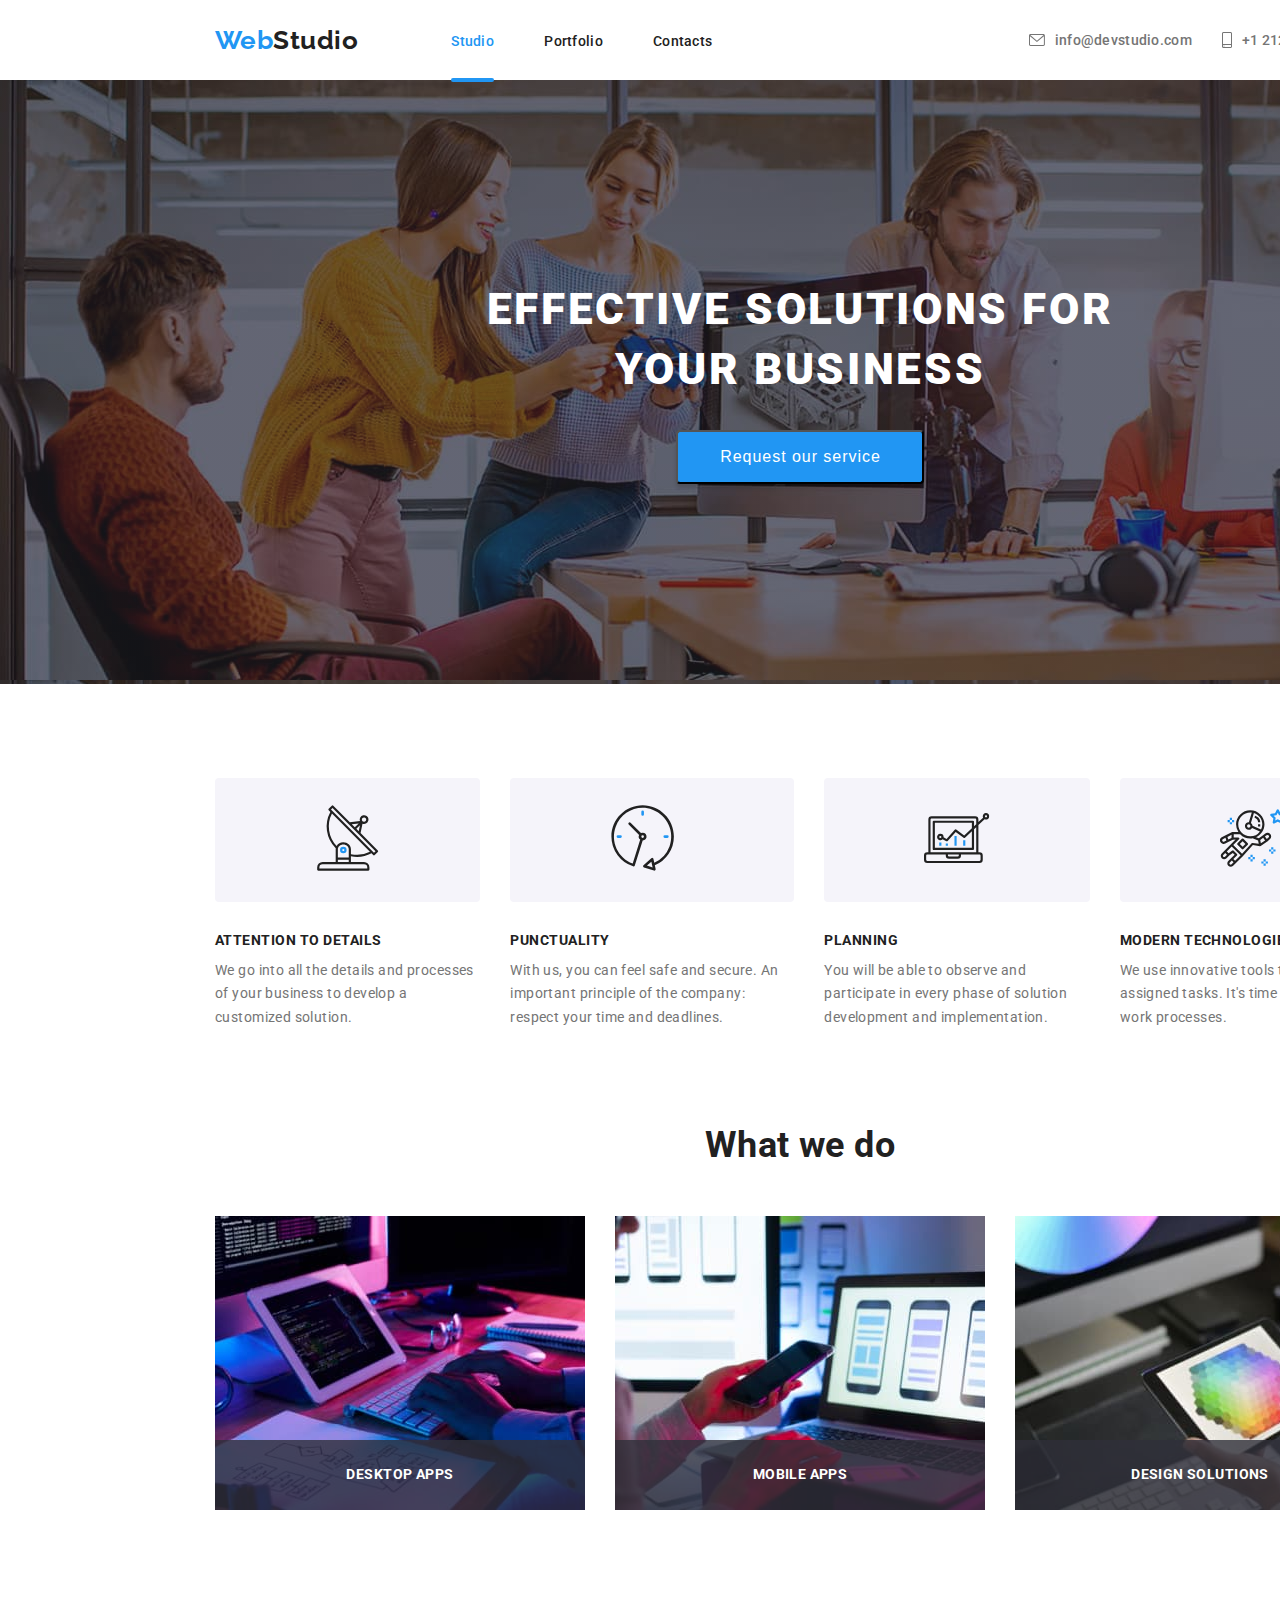
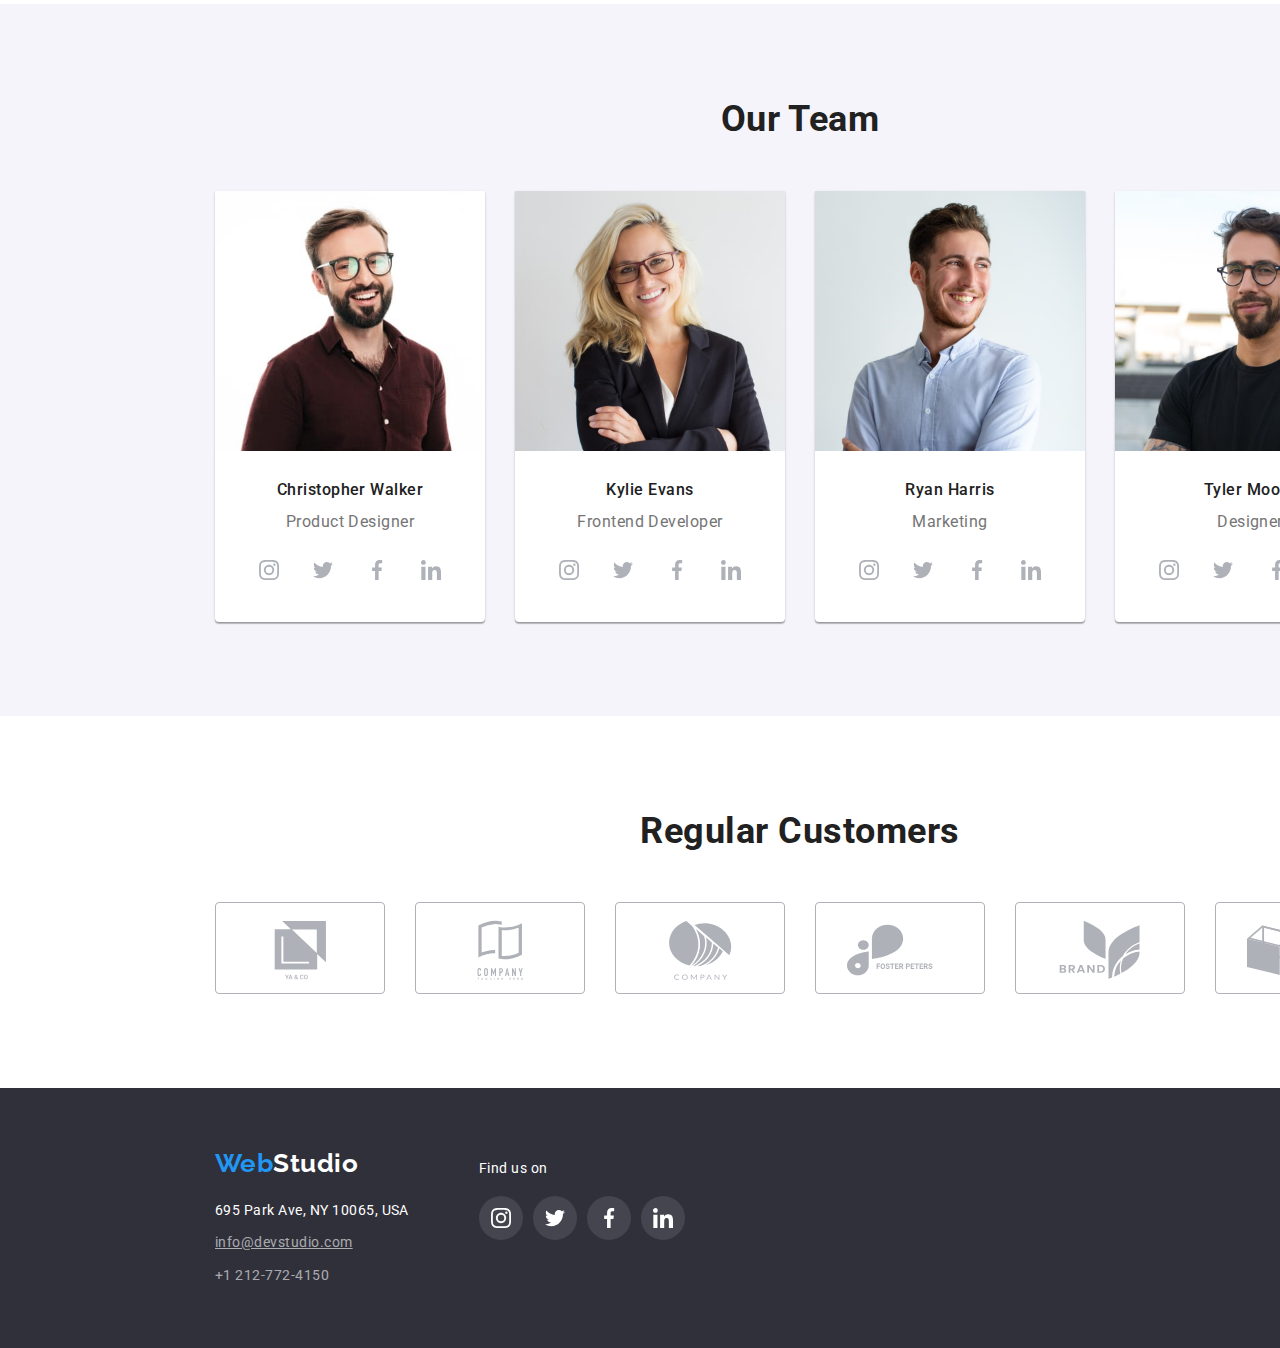
==== index.html @ 0a131400 "sklonowanie zadania domowego 5" ====
<!DOCTYPE html>
<html lang="pl">
  <head>
    <meta charset="UTF-8" />
    <meta http-equiv="X-UA-Compatible" content="IE=edge" />
    <meta name="viewport" content="width=device-width, initial-scale=1.0" />
    <link rel="preconnect" href="https://fonts.googleapis.com" />
    <link rel="preconnect" href="https://fonts.gstatic.com" crossorigin />
    <link
      rel="stylesheet"
      href="https://cdnjs.cloudflare.com/ajax/libs/modern-normalize/1.1.0/modern-normalize.min.css"
      integrity="sha512-wpPYUAdjBVSE4KJnH1VR1HeZfpl1ub8YT/NKx4PuQ5NmX2tKuGu6U/JRp5y+Y8XG2tV+wKQpNHVUX03MfMFn9Q=="
      crossorigin="anonymous"
      referrerpolicy="no-referrer"
    />
    <link
      href="https://fonts.googleapis.com/css2?family=Raleway:wght@700&family=Roboto:wght@400;500;700;900&display=swap"
      rel="stylesheet"
    />

    <title>Main page</title>
    <link rel="stylesheet" href="./css/styles.css" />
  </head>

  <body>
    <header class="header container">
      <div class="div-with-logo-and-nav">
        <a class="logo" href="./index.html"
          ><span class="accent">Web</span>Studio</a
        >
        <nav>
          <ul class="nav">
            <li>
              <div class="is-active">
                <a href="./index.html">Studio</a>
              </div>
            </li>
            <li>
              <a href="./portfolio.html">Portfolio</a>
            </li>
            <li><a href="#">Contacts</a></li>
          </ul>
        </nav>
      </div>
      <div class="div-with-contact">
        <div class="div-with-contact-email">
          <a class="contact-header" href="mailto:info@devstudio.com">
            <svg class="icon icon-envelope" width="16" height="12">
              <use href="./images/icon.svg#icon-envelope"></use>
            </svg>
            info@devstudio.com</a
          >
        </div>
        <div class="div-with-contact-tel">
          <a class="contact-header" href="tel:+12127724150">
            <svg class="icon icon-smartphone" width="10" height="16">
              <use href="./images/icon.svg#icon-smartphone"></use>
            </svg>
            +1 212-772-4150</a
          >
        </div>
      </div>
    </header>

    <main>
      <section class="main-section">
        <h1 class="h1">
          EFFECTIVE SOLUTIONS FOR <br />
          YOUR BUSINESS
        </h1>

        <button data-modal-open class="order-button" type="button">
          Request our service
        </button>
      </section>

      <div class="about-us">
        <section class="container section">
          <ul class="about-us-list">
            <li>
              <div class="grey-backgorund-for-icon">
                <svg class="icon" width="65.32" height="70">
                  <use href="./images/icon-about-us.svg#icon-antenna-1"></use>
                </svg>
              </div>
              <h3>ATTENTION TO DETAILS</h3>
              <p>
                We go into all the details and processes of your business to
                develop a customized solution.
              </p>
            </li>
            <li>
              <div class="grey-backgorund-for-icon">
                <svg class="icon" width="65.32" height="70">
                  <use href="./images/icon-about-us.svg#icon-clock-1"></use>
                </svg>
              </div>
              <h3>PUNCTUALITY</h3>
              <p>
                With us, you can feel safe and secure. An important principle of
                the company: respect your time and deadlines.
              </p>
            </li>
            <li>
              <div class="grey-backgorund-for-icon">
                <svg class="icon" width="65.32" height="70">
                  <use href="./images/icon-about-us.svg#icon-diagram-1"></use>
                </svg>
              </div>
              <h3>PLANNING</h3>
              <p>
                You will be able to observe and participate in every phase of
                solution development and implementation.
              </p>
            </li>
            <li>
              <div class="grey-backgorund-for-icon">
                <svg class="icon" width="65.32" height="70">
                  <use href="./images/icon-about-us.svg#icon-astronaut-1"></use>
                </svg>
              </div>
              <h3>MODERN TECHNOLOGIES</h3>
              <p>
                We use innovative tools to solve assigned tasks. It's time to
                simplify work processes.
              </p>
            </li>
          </ul>
        </section>

        <section class="what-we-do container section">
          <h2 class="h2-what-we-do">What we do</h2>
          <ul class="what-we-do-list">
            <li>
              <div class="picture-with-description">
                <img
                  src="./images/mainpage/image-1.jpg"
                  alt="programista kodujący przy swoim biurku"
                  width="370"
                  height="294"
                />
                <p class="description">desktop apps</p>
              </div>
            </li>
            <li>
              <div class="picture-with-description">
                <img
                  src="./images/mainpage/image-2.jpg"
                  alt="programista wybierający interfejs aplikacji mobilnej"
                  width="370"
                  height="294"
                />
                <p class="description">mobile apps</p>
              </div>
            </li>
            <li>
              <div class="picture-with-description">
                <img
                  src="./images/mainpage/image-3.jpg"
                  alt="programista wybierający kolor z palety barw"
                  width="370"
                  height="294"
                />
                <p class="description">design solutions</p>
              </div>
            </li>
          </ul>
        </section>
      </div>
      <section class="our-team section">
        <div class="container">
          <h2 class="h2-our-team">Our Team</h2>
          <ul class="our-team-list">
            <li>
              <figure>
                <img
                  src="./images/mainpage/photo-1.jpg"
                  alt="zdjęcie przedstawiające Johna Doe"
                  width="270"
                  height="260"
                />
                <figcaption>
                  <h4>Christopher Walker</h4>
                  <p>Product Designer</p>
                  <ul class="icon-social-ul">
                    <li class="icon-social-li">
                      <a href="#">
                        <svg class="icon-social" width="44" height="44">
                          <use href="./images/icon.svg#icon-instagram"></use>
                        </svg>
                      </a>
                    </li>
                    <li class="icon-social-li">
                      <a href="#">
                        <svg class="icon-social" width="44" height="44">
                          <use href="./images/icon.svg#icon-twitter"></use>
                        </svg>
                      </a>
                    </li>
                    <li class="icon-social-li">
                      <a href="#">
                        <svg class="icon-social" width="44" height="44">
                          <use href="./images/icon.svg#icon-facebook"></use>
                        </svg>
                      </a>
                    </li>
                    <li class="icon-social-li">
                      <a href="#">
                        <svg class="icon-social" width="44" height="44">
                          <use href="./images/icon.svg#icon-linkedin"></use>
                        </svg>
                      </a>
                    </li>
                  </ul>
                </figcaption>
              </figure>
            </li>
            <li>
              <figure>
                <img
                  src="./images/mainpage/photo-2.jpg"
                  alt="zdjęcie przedstawiające Johna Doe"
                  width="270"
                  height="260"
                />
                <figcaption>
                  <h4>Kylie Evans</h4>
                  <p>Frontend Developer</p>
                  <ul class="icon-social-ul">
                    <li class="icon-social-li">
                      <a href="#">
                        <svg class="icon-social" width="44" height="44">
                          <use href="./images/icon.svg#icon-instagram"></use>
                        </svg>
                      </a>
                    </li>
                    <li class="icon-social-li">
                      <a href="#">
                        <svg class="icon-social" width="44" height="44">
                          <use href="./images/icon.svg#icon-twitter"></use>
                        </svg>
                      </a>
                    </li>
                    <li class="icon-social-li">
                      <a href="#">
                        <svg class="icon-social" width="44" height="44">
                          <use href="./images/icon.svg#icon-facebook"></use>
                        </svg>
                      </a>
                    </li>
                    <li class="icon-social-li">
                      <a href="#">
                        <svg class="icon-social" width="44" height="44">
                          <use href="./images/icon.svg#icon-linkedin"></use>
                        </svg>
                      </a>
                    </li>
                  </ul>
                </figcaption>
              </figure>
            </li>
            <li>
              <figure>
                <img
                  src="./images/mainpage/photo-3.jpg"
                  alt="zdjęcie przedstawiające Johna Doe"
                  width="270"
                  height="260"
                />
                <figcaption>
                  <h4>Ryan Harris</h4>
                  <p>Marketing</p>
                  <ul class="icon-social-ul">
                    <li class="icon-social-li">
                      <a href="#">
                        <svg class="icon-social" width="44" height="44">
                          <use href="./images/icon.svg#icon-instagram"></use>
                        </svg>
                      </a>
                    </li>
                    <li class="icon-social-li">
                      <a href="#">
                        <svg class="icon-social" width="44" height="44">
                          <use href="./images/icon.svg#icon-twitter"></use>
                        </svg>
                      </a>
                    </li>
                    <li class="icon-social-li">
                      <a href="#">
                        <svg class="icon-social" width="44" height="44">
                          <use href="./images/icon.svg#icon-facebook"></use>
                        </svg>
                      </a>
                    </li>
                    <li class="icon-social-li">
                      <a href="#">
                        <svg class="icon-social" width="44" height="44">
                          <use href="./images/icon.svg#icon-linkedin"></use>
                        </svg>
                      </a>
                    </li>
                  </ul>
                </figcaption>
              </figure>
            </li>
            <li>
              <figure>
                <img
                  src="./images/mainpage/photo-4.jpg"
                  alt="zdjęcie przedstawiające Johna Doe"
                  width="270"
                  height="260"
                />
                <figcaption>
                  <h4>Tyler Moore</h4>
                  <p>Designer</p>
                  <ul class="icon-social-ul">
                    <li class="icon-social-li">
                      <a href="#">
                        <svg class="icon-social" width="44" height="44">
                          <use href="./images/icon.svg#icon-instagram"></use>
                        </svg>
                      </a>
                    </li>
                    <li class="icon-social-li">
                      <a href="#">
                        <svg class="icon-social" width="44" height="44">
                          <use href="./images/icon.svg#icon-twitter"></use>
                        </svg>
                      </a>
                    </li>
                    <li class="icon-social-li">
                      <a href="#">
                        <svg class="icon-social" width="44" height="44">
                          <use href="./images/icon.svg#icon-facebook"></use>
                        </svg>
                      </a>
                    </li>
                    <li class="icon-social-li">
                      <a href="#">
                        <svg class="icon-social" width="44" height="44">
                          <use href="./images/icon.svg#icon-linkedin"></use>
                        </svg>
                      </a>
                    </li>
                  </ul>
                </figcaption>
              </figure>
            </li>
          </ul>
        </div>
      </section>
    </main>

    <section class="our-custom container section">
      <h2>Regular Customers</h2>
      <ul class="our-custom-list">
        <li class="our-custom-list-li">
          <a class="our-custom-list-a" href="#">
            <svg class="icon-our-customs" width="106" height="60">
              <use href="./images/icon.svg#icon-klient1"></use>
            </svg>
          </a>
        </li>
        <li class="our-custom-list-li">
          <a class="our-custom-list-a" href="#">
            <svg class="icon-our-customs" width="106" height="60">
              <use href="./images/icon.svg#icon-klient2"></use>
            </svg>
          </a>
        </li>
        <li class="our-custom-list-li">
          <a class="our-custom-list-a" href="#">
            <svg class="icon-our-customs" width="106" height="60">
              <use href="./images/icon.svg#icon-klient3"></use>
            </svg>
          </a>
        </li>
        <li class="our-custom-list-li">
          <a class="our-custom-list-a" href="#">
            <svg class="icon-our-customs" width="106" height="60">
              <use href="./images/icon.svg#icon-klient4"></use>
            </svg>
          </a>
        </li>
        <li class="our-custom-list-li">
          <a class="our-custom-list-a" href="#">
            <svg class="icon-our-customs" width="106" height="60">
              <use href="./images/icon.svg#icon-klient5"></use>
            </svg>
          </a>
        </li>
        <li class="our-custom-list-li">
          <a class="our-custom-list-a" href="#">
            <svg class="icon-our-customs" width="106" height="60">
              <use href="./images/icon.svg#icon-klient6"></use>
            </svg>
          </a>
        </li>
      </ul>
    </section>

    <div class="fotter-for-background">
      <footer class="container">
        <div class="class-for-flex-in-footer">
          <div class="div1">
            <p class="logo-fotter">
              <a class="logo-fotter" href="./index.html"
                ><span class="accent">Web</span>Studio</a
              >
            </p>

            <address class="address">
              <p>695 Park Ave, NY 10065, USA</p>
              <div class="email-in-fotter">
                <a class="e-mail" href="mailto:info@devstudio.com"
                  >info@devstudio.com</a
                >
              </div>
              <a href="tel:+12127724150">+1 212-772-4150</a>
            </address>
          </div>
          <div class="div2">
            <section class="join-us">
              <p>Find us on</p>
              <ul class="icon-in-fotter-ul">
                <li class="icon-in-fotter-li">
                  <a href="#">
                    <svg class="icon-in-fotter" width="44" height="44">
                      <use href="./images/icon.svg#icon-instagram"></use>
                    </svg>
                  </a>
                </li>
                <li class="icon-in-fotter-li">
                  <a href="#">
                    <svg class="icon-in-fotter" width="44" height="44">
                      <use href="./images/icon.svg#icon-twitter"></use>
                    </svg>
                  </a>
                </li>
                <li class="icon-in-fotter-li">
                  <a href="#">
                    <svg class="icon-in-fotter" width="44" height="44">
                      <use href="./images/icon.svg#icon-facebook"></use>
                    </svg>
                  </a>
                </li>
                <li class="icon-in-fotter-li">
                  <a href="#">
                    <svg class="icon-in-fotter" width="44" height="44">
                      <use href="./images/icon.svg#icon-linkedin"></use>
                    </svg>
                  </a>
                </li>
              </ul>
            </section>
          </div>
        </div>
      </footer>
    </div>

    <div class="backdrop is-hidden" data-modal>
      <div class="modal">
        <button type="button" class="close-btn" data-modal-close>X</button>
      </div>
    </div>

    <script src="./js/modal.js"></script>
  </body>
</html>
---- css/styles.css ----
body {
  font-family: "Roboto", "Raleway", sans-serif;
  letter-spacing: 0.03em;
  color: #212121;
  width: 1600px;
  margin: 0 auto;
}

:root {
  --color-blue: #2196f3;
  --color-p: #757575;
  --color-darkbackground: #2f303a;
  --color-white: #ffffff;
  --color-light-grey: #f5f4fa;
}

*,
*::before,
*::after {
  box-sizing: border-box;
  margin: 0;
  padding: 0;
}

.container {
  max-width: 1200px;
  margin: 0 auto;
  padding: 0 15px;
}

.accent {
  color: var(--color-blue);
}

.header {
  background-color: var(--color-white);
  display: flex;
  justify-content: space-between;
  align-items: center;
  padding-top: 25px;
  padding-bottom: 25px;
}

.div-for-bottom-line {
  border-bottom-width: 1px;
  border-bottom-style: solid;
  border-bottom-color: #ececec;
}

.div-with-logo-and-nav {
  display: flex;
  justify-content: space-between;
  align-items: center;
}

.div-with-contact {
  display: flex;
  justify-content: space-between;
  align-items: center;
  color: var(--color-p);
}

.is-active {
  position: relative;
}

.is-active::after {
  content: "";
  position: absolute;
  background: var(--color-blue);
  border-radius: 2px;
  width: 100%;
  height: 4px;
  margin-top: 28px;
  display: block;
}

.portfolio-item {
  background-color: var(--color-white);
  display: flex;
  flex-wrap: wrap;
  max-width: 100%;
  padding: 0;
  gap: 30px;
}

.image-and-overlay {
  position: relative;
  overflow: hidden;
  margin: 0 auto;
  width: 370px;
  height: 294px;
}

.overlay {
  transform: translateY(100%);
  transition: transform 250ms cubic-bezier(0.4, 0, 0.2, 1);
  background-color: rgba(33, 150, 243, 0.9);
  top: 0;
  left: 0;
  position: absolute;
  width: 100%;
  height: 100%;
}
.overlay p {
  font-size: 18px;
  line-height: 1.55;
  letter-spacing: 0.03em;
  color: var(--color-white);
  padding: 63px 24px 93px 24px;
  z-index: 1;
}

.image-and-overlay:hover .overlay,
.image-and-overlay:focus .overlay {
  transform: translateY(0%);
}

.porftolio-item-li figcaption {
  border-left: 1px solid #eeeeee;
  border-bottom: 1px solid #eeeeee;
  border-right: 1px solid #eeeeee;
  padding: 20px 24px;
}

.portfolio-item-div {
  transition: box-shadow 250ms cubic-bezier(0.4, 0, 0.2, 1);
}

.portfolio-item-div:focus,
.portfolio-item-div:hover {
  box-shadow: 0px 1px 1px rgba(0, 0, 0, 0.12), 0px 4px 4px rgba(0, 0, 0, 0.06),
    1px 4px 6px rgba(0, 0, 0, 0.16);
  cursor: pointer;
}

figcaption h4 {
  margin-bottom: 4px;
}

.logo {
  font-family: "Raleway";
  font-weight: 700;
  font-size: 26px;
  line-height: 1.17;
  text-decoration: none;
  color: inherit;
  transition: color 250ms cubic-bezier(0.4, 0, 0.2, 1);
}

.logo:hover,
.logo:focus {
  color: var(--color-blue);
}

.nav {
  list-style: none;
  display: flex;
  justify-content: space-between;
  width: 261px;
  padding-left: 0px;
  margin-left: 93px;
}
.nav a {
  font-weight: 500;
  font-size: 14px;
  line-height: 1.17;
  letter-spacing: 0.02em;
  color: inherit;
  text-decoration: none;
  transition: color 250ms cubic-bezier(0.4, 0, 0.2, 1);
}

.is-active a {
  color: var(--color-blue);
}

.is-active .portfolio a {
  color: var(--color-blue);
}

.nav a:hover,
.nav a:focus {
  color: var(--color-blue);
}

.contact-header {
  font-weight: 500;
  font-size: 14px;
  line-height: 1.17;
  letter-spacing: 0.02em;
  color: var(--color-p);
  text-decoration: none;
  display: flex;
  align-items: center;
  margin-right: 30px;
  transition: color 250ms cubic-bezier(0.4, 0, 0.2, 1);
}

.icon-envelope,
.icon-smartphone {
  margin-right: 10px;
}

.contact-header:hover,
.contact-header:focus {
  color: var(--color-blue);
}

.h1 {
  font-weight: 900;
  font-size: 44px;
  line-height: 1.36;
  letter-spacing: 0.06em;
  color: var(--color-white);
  padding-bottom: 30px;
}

.main-section {
  display: block;
  margin: 0 auto;
  text-align: center;
  padding-top: 200px;
  padding-bottom: 200px;
  background-image: linear-gradient(
      rgba(47, 48, 58, 0.4),
      rgba(47, 48, 58, 0.4)
    ),
    url(../images/mainpage/main-big-photo.jpg);
}

.order-button {
  font-weight: 700px;
  font-size: 16px;
  line-height: 1.88;
  letter-spacing: 0.06em;
  padding: 10px 41px 10px 42px;
  color: var(--color-white);
  background-color: var(--color-blue);
  box-shadow: 0px 4px 4px rgba(0, 0, 0, 0.15);
  border-radius: 4px;
}

.order-button:hover,
.order-button:focus {
  cursor: pointer;
}

.about-us {
  background-color: var(--color-white);
}

.about-us h3 {
  font-weight: 700;
  font-size: 14px;
  line-height: 1.17;
  margin-bottom: 10px;
  margin-top: 30px;
}

.about-us p {
  font-size: 14px;
  line-height: 1.71;
  letter-spacing: 0.03em;
  color: var(--color-p);
}

.about-us-list {
  list-style: none;
  display: flex;
  justify-content: space-between;
  gap: 30px;
}

.grey-backgorund-for-icon {
  box-sizing: border-box;
  background-color: #f5f4fa;
  border-radius: 4px;
  padding: 25px 100px;
}

.about-us .what-we-do {
  padding-top: 0px;
}

.picture-with-description {
  position: relative;
}

.picture-with-description > .description {
  position: absolute;
  top: 224px;
  left: 0;
  width: 100%;
  height: 70px;
  font-weight: 700;
  font-size: 14px;
  line-height: 1.14;
  letter-spacing: 0.03em;
  text-transform: uppercase;
  background-color: rgba(47, 48, 58, 0.8);
  color: var(--color-white);
  display: flex;
  align-items: center;
  justify-content: center;
  z-index: 1;
}
.what-we-do-list {
  list-style: none;
  display: flex;
  justify-content: space-between;
  gap: 30px;
}

.h2-our-team {
  font-weight: 700;
  font-size: 36px;
  line-height: 1.17;
  padding-bottom: 50px;
  text-align: center;
}
.h2-what-we-do {
  font-weight: 700;
  font-size: 36px;
  line-height: 1.17;
  padding-bottom: 50px;
  text-align: center;
}

.our-team {
  background-color: var(--color-light-grey);
}

.our-team-list {
  list-style: none;
  display: flex;
  justify-content: space-between;
  gap: 30px;
}

.our-team-list h4 {
  font-weight: 500;
  font-size: 16px;
  line-height: 1.17;
  padding-top: 30px;
  padding-bottom: 10px;
}

.our-team-list p {
  font-size: 16px;
  line-height: 1.17;
  padding-bottom: 16px;
  color: var(--color-p);
}

.our-team-list figure {
  background-color: var(--color-white);
  box-shadow: 0px 1px 3px rgba(0, 0, 0, 0.12), 0px 1px 1px rgba(0, 0, 0, 0.14),
    0px 2px 1px rgba(0, 0, 0, 0.2);
  border-radius: 0px 0px 4px 4px;
}

.our-team-list figcaption {
  display: block;
  text-align: center;
  margin: 0 auto;
}

.icon-social-ul {
  list-style: none;
  display: flex;
  justify-content: center;
  gap: 10px;
  padding-bottom: 30px;
  padding-top: 0px;
}

.icon-social-li > a {
  display: flex;
  transition: background-color 250ms cubic-bezier(0.4, 0, 0.2, 1);
  border-radius: 50%;
}
.icon-social-li > a:focus,
.icon-social-li > a:hover {
  background-color: var(--color-blue);
  cursor: pointer;
  border-radius: 50%;
  outline: none;
}

.icon-social-li > a:focus svg,
.icon-social-li > a:hover svg {
  fill: var(--color-white);
}
.icon-social {
  fill: #afb1b8;
  padding: 12px;
  transition: fill 250ms cubic-bezier(0.4, 0, 0.2, 1);
}

.our-custom h2 {
  font-weight: 700;
  font-size: 36px;
  line-height: 1.17;
  text-align: center;
}

.our-custom-list {
  list-style: none;
  display: flex;
  gap: 30px;
  padding-top: 50px;
}

.our-custom-list-li {
  width: 170px;
  height: 92px;
  border: 1px solid #afb1b8;
  border-radius: 4px;
  transition: border-color 250ms cubic-bezier(0.4, 0, 0.2, 1);
}

.our-custom-list-a {
  display: flex;
  justify-content: center;
  align-items: center;
  padding: 17px 0px 14px 0px;
  width: 100%;
}

.our-custom-list-li:hover,
.our-custom-list-li:focus-within {
  cursor: pointer;
  border-color: var(--color-blue);
}
.icon-our-customs {
  fill: #afb1b8;
}
.our-custom-list a:focus {
  outline: none;
}

.our-custom-list-li a:hover svg,
.our-custom-list-li a:focus svg {
  fill: var(--color-blue);
  transition: fill 250ms cubic-bezier(0.4, 0, 0.2, 1);
}

.portfolio-button {
  font-weight: 500;
  font-size: 16px;
  line-height: 1.63;
  background-color: var(--color-light-grey);
  cursor: pointer;
  border-radius: 4px;
  border: 0px;
  padding: 6px 22px 6px 22px;
  transition: color 250ms cubic-bezier(0.4, 0, 0.2, 1),
    background-color 250ms cubic-bezier(0.4, 0, 0.2, 1),
    box-shadow 250ms cubic-bezier(0.4, 0, 0.2, 1);
}

.portfolio-button:hover,
.portfolio-button:focus {
  color: var(--color-white);
  background-color: var(--color-blue);
  box-shadow: 0px 3px 1px rgba(0, 0, 0, 0.1), 0px 1px 2px rgba(0, 0, 0, 0.08),
    0px 2px 2px rgba(0, 0, 0, 0.12);
  border-radius: 4px;
}

.section {
  padding-top: 94px;
  padding-bottom: 94px;
}
.portfolio-button-list ul {
  list-style: none;
}

.portfolio-button-list-open {
  display: flex;
  gap: 8px;
  justify-content: center;
  padding-bottom: 50px;
}

img {
  display: block;
}

.portfolio-item h4 {
  font-weight: 700;
  font-size: 18px;
  line-height: 2;
  letter-spacing: 0.06em;
}

.portolio-item-p {
  font-size: 16px;
  line-height: 1.88;
  color: var(--color-p);
}

.fotter-for-background {
  background-color: var(--color-darkbackground);
}

.logo-fotter {
  font-family: "Raleway";
  font-weight: 700;
  font-size: 26px;
  line-height: 1.17;
  color: var(--color-white);
  text-decoration: none;
  padding-top: 60px;
  padding-bottom: 20px;
  transition: color 250ms cubic-bezier(0.4, 0, 0.2, 1);
}
.address {
  padding-bottom: 60px;
}
.address p {
  font-size: 14px;
  line-height: 1.71;
  color: var(--color-white);
  font-style: normal;
  margin-bottom: 9px;
}

.address a {
  font-size: 14px;
  line-height: 1.71;
  color: rgba(255, 255, 255, 0.6);
  font-style: normal;
  text-decoration: none;
  transition: color 250ms cubic-bezier(0.4, 0, 0.2, 1);
}

.address .e-mail {
  text-decoration: underline;
}

.email-in-fotter {
  margin-bottom: 9px;
}

.logo-fotter:hover,
.logo-fotter:focus {
  color: var(--color-blue);
}

.address a:focus,
.address a:hover {
  color: var(--color-blue);
}

.join-us p {
  color: var(--color-white);
  font-weight: 700px;
  font-size: 14px;
}
.join-us ul {
  list-style: none;
  display: flex;
  justify-content: space-between;
}

.div2 {
  margin-left: 70px;
  padding-top: 72px;
}

.class-for-flex-in-footer {
  display: flex;
}

.icon {
  fill: currentColor;
}

.icon-in-fotter {
  fill: var(--color-white);
  padding: 12px;
}

.icon-in-fotter-ul {
  list-style: none;
  display: flex;
  justify-content: center;
  gap: 10px;
  padding-top: 20px;
}

.icon-in-fotter-li {
  border-radius: 50%;
  background-color: rgba(255, 255, 255, 0.1);
}

.icon-in-fotter-li > a:hover,
.icon-in-fotter-li > a:focus {
  border-radius: 50%;
  background-color: var(--color-blue);
  cursor: pointer;
  outline: none;
}

.icon-in-fotter-li > a {
  display: flex;
  transition: background-color 250ms cubic-bezier(0.4, 0, 0.2, 1);
  border-radius: 50%;
}

.icon-in-fotter-li svg {
  transition: fill 250ms cubic-bezier(0.4, 0, 0.2, 1);
}

.icon-in-fotter-li:hover svg,
.icon-in-fotter-li:focus svg {
  fill: var(--color-white);
}

.is-hidden {
  visibility: hidden;
  pointer-events: none;
  transform: translateX(-50%) translateY(-50%) scale(0);
}

.backdrop {
  background: rgba(0, 0, 0, 0.2);
  width: 100%;
  height: 100%;
  position: fixed;
  top: 0;
  left: 0;
  z-index: 2;
  transition: 1s ease-in-out;
}

.modal {
  position: absolute;
  top: 50%;
  left: 50%;
  transition-property: visibility, transform;
  transition-duration: 5s;
  transform: translateX(-50%) translateY(-50%) scale(1);
  visibility: visible;
  width: 528px;
  min-height: 581px;
  background: #ffffff;
  box-shadow: 0px 1px 3px rgba(0, 0, 0, 0.12), 0px 1px 1px rgba(0, 0, 0, 0.14),
    0px 2px 1px rgba(0, 0, 0, 0.2);
  border-radius: 4px;
}

.close-btn {
  position: absolute;
  top: 8px;
  right: 8px;
  width: 30px;
  height: 30px;
  background-color: #ffffff;
  border: 1px solid rgba(0, 0, 0, 0.1);
  border-radius: 50%;
}

.close-btn:hover {
  color: var(--color-blue);
  border: 1px solid var(--color-blue);
  border-radius: 50%;
  cursor: pointer;
  transition: 250ms cubic-bezier(0.4, 0, 0.2, 1);
}
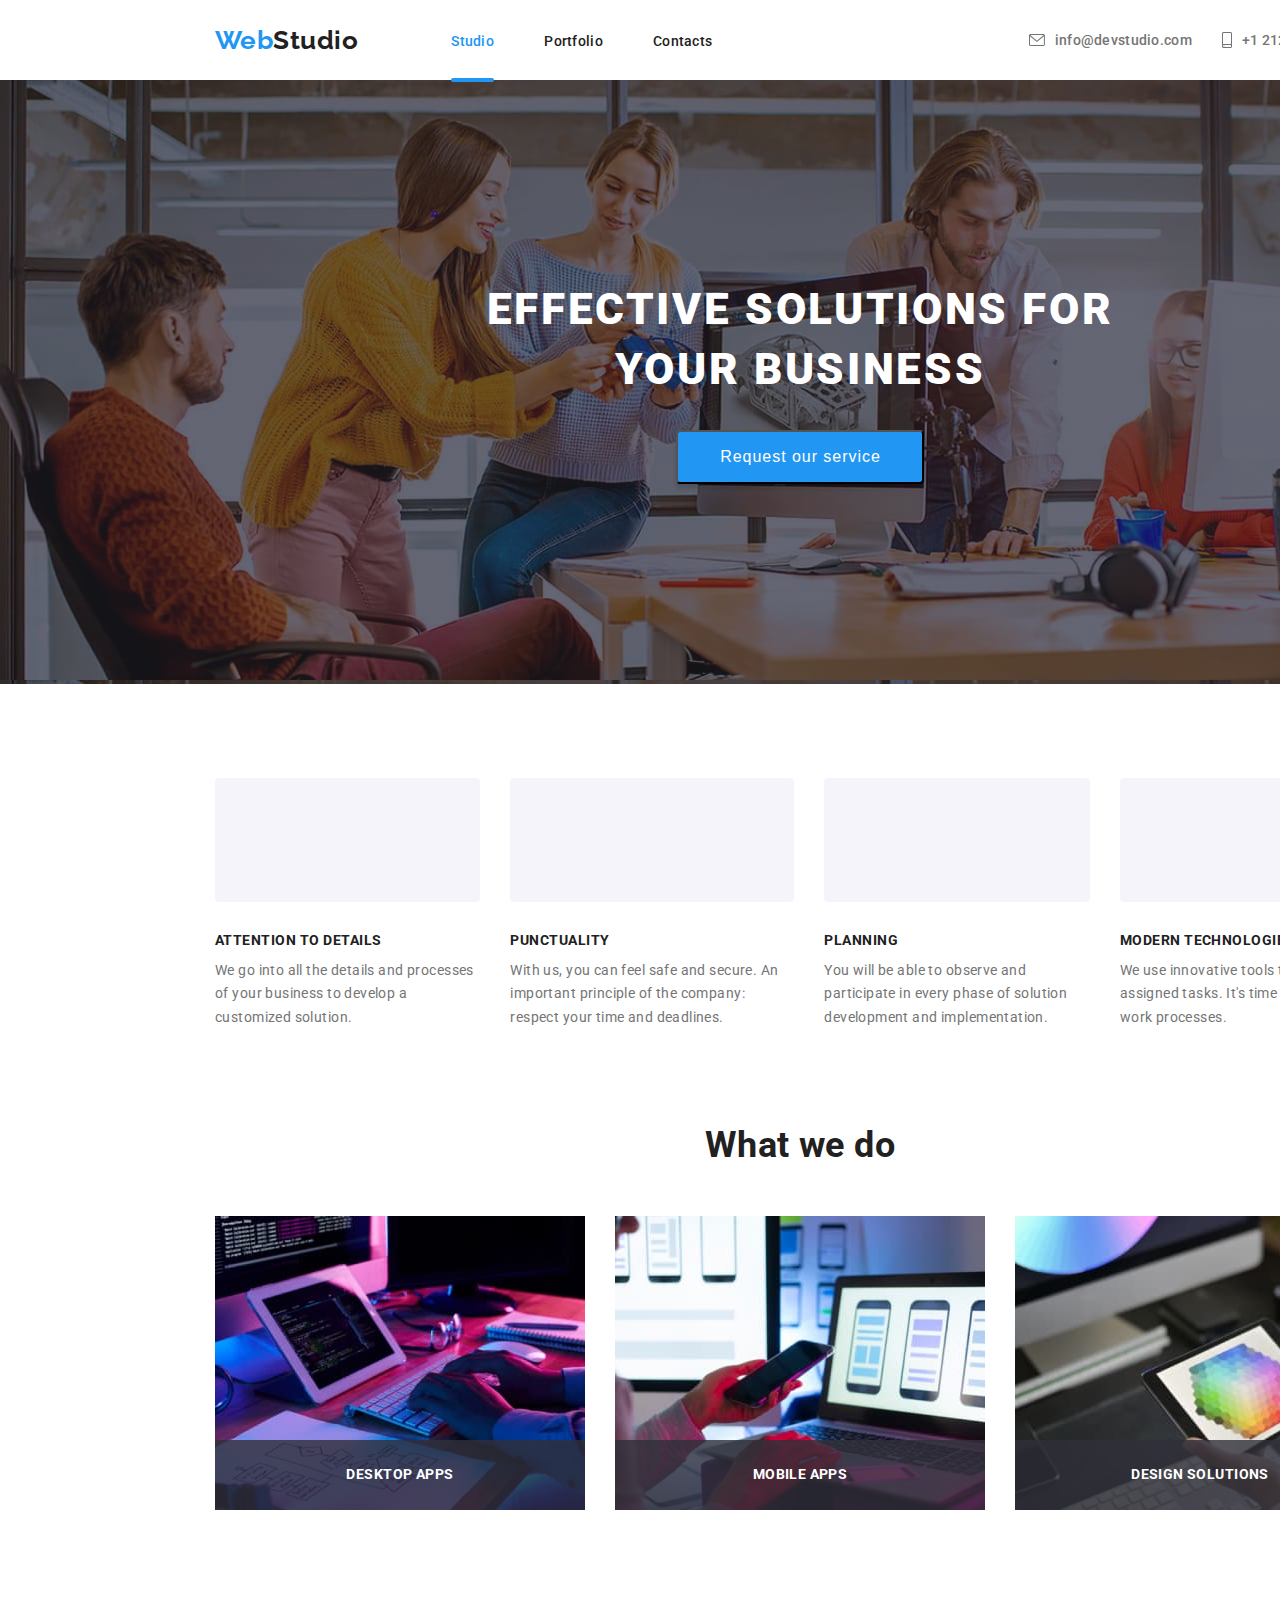
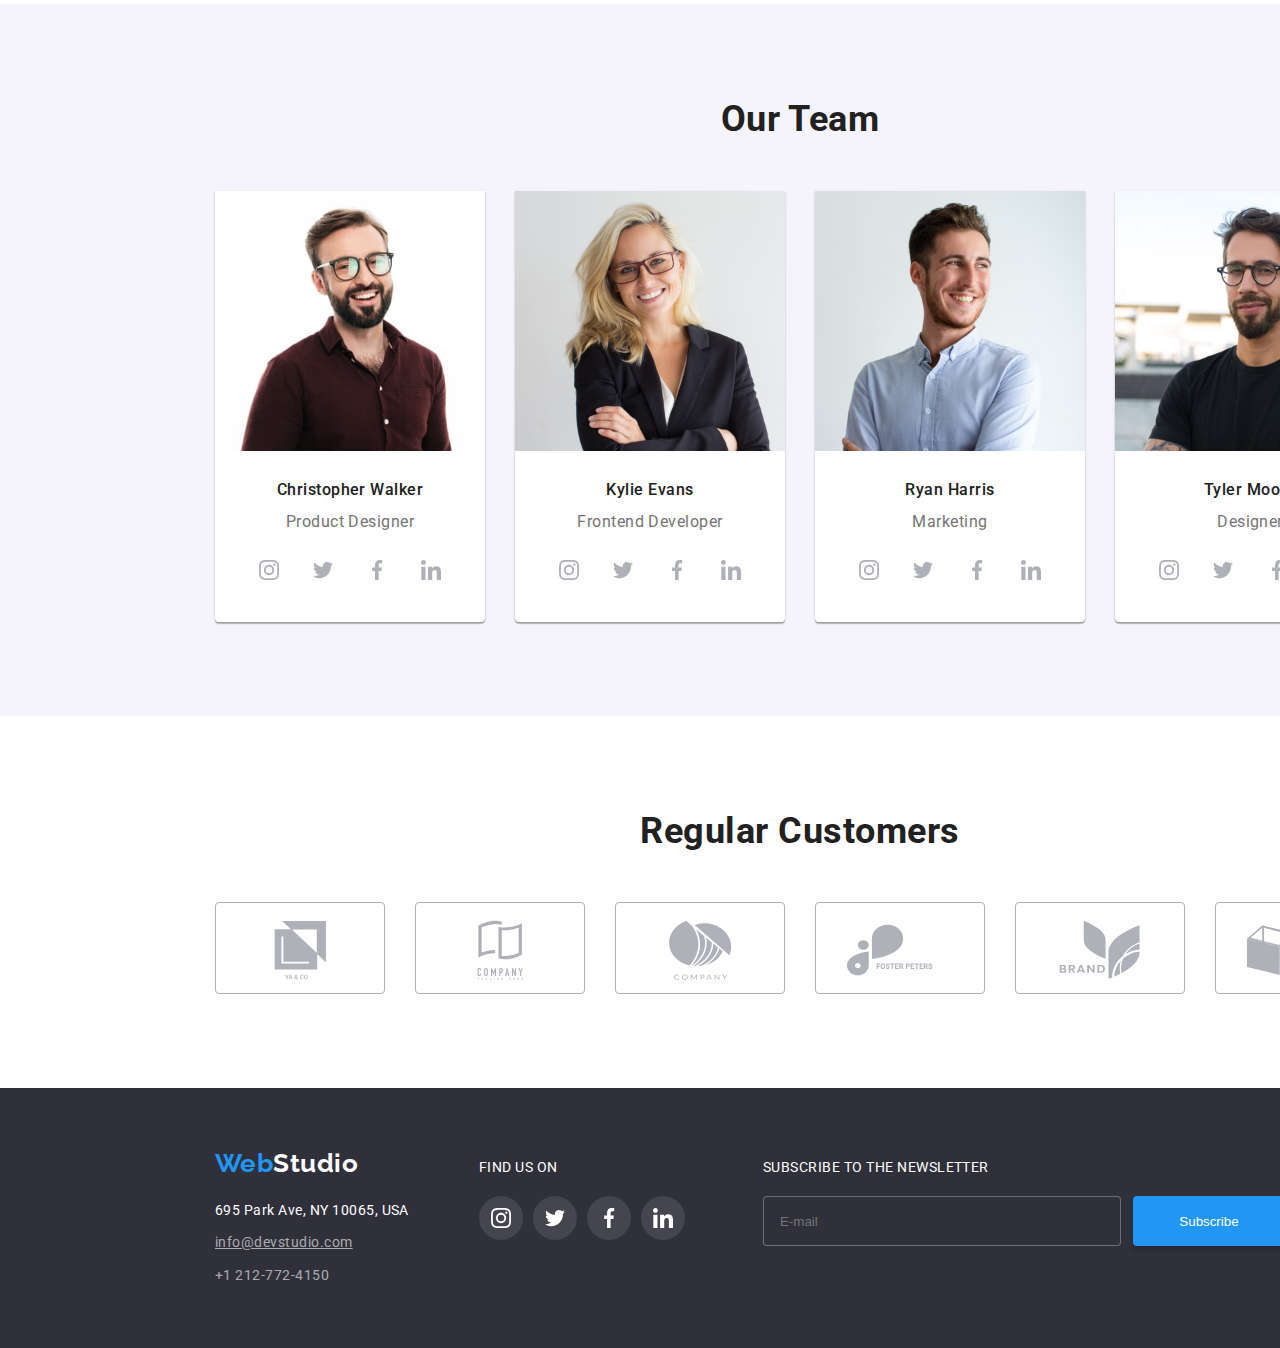
==== commit 2e795434: "aktualizacja zadania domowego" ====
--- a/index.html
+++ b/index.html
@@ -80,7 +80,7 @@
             <li>
               <div class="grey-backgorund-for-icon">
                 <svg class="icon" width="65.32" height="70">
-                  <use href="./images/icon-about-us.svg#icon-antenna-1"></use>
+                  <use href="./images/icon.svg#icon-antenna-1"></use>
                 </svg>
               </div>
               <h3>ATTENTION TO DETAILS</h3>
@@ -92,7 +92,7 @@
             <li>
               <div class="grey-backgorund-for-icon">
                 <svg class="icon" width="65.32" height="70">
-                  <use href="./images/icon-about-us.svg#icon-clock-1"></use>
+                  <use href="./images/icon.svg#icon-clock-1"></use>
                 </svg>
               </div>
               <h3>PUNCTUALITY</h3>
@@ -104,7 +104,7 @@
             <li>
               <div class="grey-backgorund-for-icon">
                 <svg class="icon" width="65.32" height="70">
-                  <use href="./images/icon-about-us.svg#icon-diagram-1"></use>
+                  <use href="./images/icon.svg#icon-diagram-1"></use>
                 </svg>
               </div>
               <h3>PLANNING</h3>
@@ -116,7 +116,7 @@
             <li>
               <div class="grey-backgorund-for-icon">
                 <svg class="icon" width="65.32" height="70">
-                  <use href="./images/icon-about-us.svg#icon-astronaut-1"></use>
+                  <use href="./images/icon.svg#icon-astronaut-1"></use>
                 </svg>
               </div>
               <h3>MODERN TECHNOLOGIES</h3>
@@ -455,6 +455,22 @@
               </ul>
             </section>
           </div>
+          <div class="div3">
+            <section class="subscribe-newsletter">
+              <p>subscribe to the newsletter</p>
+              <form class="form-in-fotter">
+                <label class="input-email">
+                  <input type="email" name="email" placeholder="E-mail" />
+                </label>
+                <button class="btn-subscribe" type="submit">
+                  Subscribe
+                  <svg width="24" height="24">
+                    <use href="./images/icon.svg#icon-icon-send"></use>
+                  </svg>
+                </button>
+              </form>
+            </section>
+          </div>
         </div>
       </footer>
     </div>
@@ -462,6 +478,68 @@
     <div class="backdrop is-hidden" data-modal>
       <div class="modal">
         <button type="button" class="close-btn" data-modal-close>X</button>
+        <div class="form-in-modal">
+          <p>Zostaw swoje dane w formularzu poniżej</p>
+          <form class="contact-form">
+            <label>
+              <span>Imie</span>
+              <div class="input-with-icon">
+                <svg class="icon-in-input">
+                  <use href="./images/icon.svg#icon-person-black-18dp-1"></use>
+                </svg>
+                <input class="contact-form-input" type="text" name="username" />
+              </div>
+            </label>
+            <label
+              ><span>Telefon</span>
+              <div class="input-with-icon">
+                <svg class="icon-in-input">
+                  <use href="./images/icon.svg#icon-phone-black-18dp-1"></use>
+                </svg>
+                <input
+                  class="contact-form-input"
+                  type="tel"
+                  name="phone number"
+                /></div
+            ></label>
+            <label
+              ><span>Email</span>
+              <div class="input-with-icon">
+                <svg class="icon-in-input">
+                  <use href="./images/icon.svg#icon-email-black-18dp-1"></use>
+                </svg>
+                <input
+                  class="contact-form-input"
+                  type="email"
+                  name="email"
+                /></div
+            ></label>
+            <label
+              ><span>Komentarz</span>
+              <textarea
+                rows="7"
+                name="comment"
+                placeholder="Wprowadź tekst"
+              ></textarea>
+            </label>
+            <div class="privacy-statement">
+              <input
+                class="hidden-checkbox checkbox"
+                id="privacy-policy-statement"
+                type="checkbox"
+                name="accept"
+                value="accept"
+              />
+
+              <label for="privacy-policy-statement">
+                Oświadczam iż akceptuję
+                <a class="statement-link" href="#"> Regulamin</a> i
+                <a class="statement-link" href="#"> Politykę Prywatności.</a>
+              </label>
+            </div>
+            <button class="send-button" type="submit">Wyślij</button>
+          </form>
+        </div>
       </div>
     </div>
 
--- a/css/styles.css
+++ b/css/styles.css
@@ -558,6 +558,7 @@
   color: var(--color-white);
   font-weight: 700px;
   font-size: 14px;
+  line-height: 1.14;
 }
 .join-us ul {
   list-style: none;
@@ -568,6 +569,7 @@
 .div2 {
   margin-left: 70px;
   padding-top: 72px;
+  text-transform: uppercase;
 }
 
 .class-for-flex-in-footer {
@@ -619,6 +621,61 @@
   fill: var(--color-white);
 }
 
+.div3 {
+  margin-left: 78px;
+  padding-top: 72px;
+  text-transform: uppercase;
+}
+
+.subscribe-newsletter p {
+  color: var(--color-white);
+  font-weight: 700px;
+  font-size: 14px;
+  line-height: 1.14;
+  margin-bottom: 20px;
+}
+
+.form-in-fotter {
+  display: flex;
+  gap: 12px;
+}
+
+.btn-subscribe {
+  display: inline-flex;
+  width: 200px;
+  height: 50px;
+  justify-content: center;
+  align-items: center;
+  border-style: none;
+  border-radius: 4px;
+  background: var(--color-blue);
+  box-shadow: 0px 4px 4px rgba(0, 0, 0, 0.15);
+  color: var(--color-white);
+  cursor: pointer;
+}
+
+.input-email {
+  display: flex;
+  align-items: center;
+  width: 358px;
+  height: 50px;
+}
+
+input[placeholder="E-mail"] {
+  color: rgba(255, 255, 255, 0.6);
+  background-color: var(--color-darkbackground);
+  width: 100%;
+  height: 100%;
+  border: 1px solid rgba(255, 255, 255, 0.3);
+  border-radius: 4px;
+  padding-left: 16px;
+}
+
+.btn-subscribe svg {
+  margin-left: 24px;
+  margin-bottom: 13px;
+  margin-top: 13px;
+}
 .is-hidden {
   visibility: hidden;
   pointer-events: none;
@@ -670,3 +727,178 @@
   cursor: pointer;
   transition: 250ms cubic-bezier(0.4, 0, 0.2, 1);
 }
+
+.form-in-modal > p {
+  font-weight: 700;
+  font-size: 20px;
+  line-height: 1.15;
+  text-align: center;
+  color: #212121;
+  padding-top: 40px;
+  padding-bottom: 12px;
+}
+
+.contact-form {
+  display: flex;
+  flex-direction: column;
+  gap: 10px;
+}
+
+.contact-form > label {
+  display: flex;
+  flex-direction: column;
+  gap: 4px;
+  color: var(--color-p);
+}
+
+.input-with-icon:focus {
+  border-color: red;
+  fill: red;
+}
+.form-in-modal {
+  max-width: 448px;
+  margin: 0 auto;
+}
+
+textarea {
+  resize: none;
+  border: 1px solid rgba(33, 33, 33, 0.2);
+  border-radius: 4px;
+  display: flex;
+  padding: 12px 16px;
+  font-size: 12px;
+  line-height: 1.17;
+  letter-spacing: 0.01em;
+}
+
+textarea::placeholder {
+  font-size: 12px;
+  line-height: 1.17;
+  letter-spacing: 0.01em;
+  color: rgba(117, 117, 117, 0.5);
+}
+
+label > span {
+  color: #757575;
+  display: flex;
+  justify-content: flex-start;
+  font-size: 12px;
+  line-height: 1.17;
+  letter-spacing: 0.01em;
+}
+
+.privacy-statement {
+  display: flex;
+  align-items: center;
+  justify-content: center;
+  padding-top: 10px;
+  padding-bottom: 20px;
+}
+
+.privacy-statement > label {
+  font-size: 14px;
+  line-height: 1.71;
+  letter-spacing: 0.03em;
+  color: #757575;
+  margin-left: 7px;
+}
+
+.hidden-checkbox {
+  -moz-appearance: none;
+  -webkit-appearance: none;
+  appearance: none;
+}
+.checkbox {
+  display: block;
+  width: 16px;
+  height: 15px;
+  position: relative;
+  border: 2px solid transparent;
+  border-radius: 3px;
+  border-color: #212121;
+  transition-property: background-image, border-color;
+  transition-duration: 250ms;
+  transition-timing-function: cubic-bezier(0.4, 0, 0.2, 1);
+}
+
+.checkbox:focus {
+  background-image: url("data:image/svg+xml;charset=utf8,%3Csvg xmlns='http://www.w3.org/2000/svg' width='16' height='15' fill='none'%3E%3Crect width='16' height='15' fill='%232196F3' rx='2'/%3E%3Cpath fill='%23fff' stroke='%23fff' stroke-width='.2' d='m3.957 7.752-.069-.066-.069.065-.888.842-.076.072.076.073 3.496 3.334.069.066.069-.066 7.504-7.158.076-.073-.076-.072-.882-.841-.069-.066-.069.066-6.553 6.246-2.539-2.422Z'/%3E%3C/svg%3E");
+  background-size: 15px 16px;
+  background-repeat: no-repeat;
+  background-position: center;
+  border-color: var(--color-blue);
+}
+
+.statement-link {
+  color: var(--color-blue);
+}
+.send-button {
+  margin-left: 124px;
+  width: 200px;
+  font-weight: 700;
+  font-size: 16px;
+  line-height: 1.88;
+  letter-spacing: 0.06em;
+  padding-bottom: 10px;
+  padding-top: 10px;
+  color: #ffffff;
+  background: var(--color-blue);
+  box-shadow: 0px 4px 4px rgba(0, 0, 0, 0.15);
+  border: none;
+  border-radius: 4px;
+  cursor: pointer;
+}
+
+.input-with-icon {
+  display: flex;
+  align-items: center;
+  position: relative;
+}
+
+.input-with-icon svg {
+  transition-property: fill;
+  transition-duration: 250ms;
+  transition-timing-function: cubic-bezier(0.4, 0, 0.2, 1);
+}
+
+.input-with-icon input {
+  transition-property: border-color;
+  transition-duration: 250ms;
+  transition-timing-function: cubic-bezier(0.4, 0, 0.2, 1);
+}
+
+.input-with-icon:hover svg,
+.input-with-icon:focus svg {
+  fill: var(--color-blue);
+}
+
+.input-with-icon:hover input,
+.input-with-icon:focus input {
+  border-color: var(--color-blue);
+}
+
+textarea {
+  transition-property: border-color;
+  transition-duration: 250ms;
+  transition-timing-function: cubic-bezier(0.4, 0, 0.2, 1);
+}
+
+textarea:focus,
+textarea:hover {
+  border-color: var(--color-blue);
+}
+
+.contact-form-input {
+  width: 100%;
+  height: 40px;
+  padding-left: 36px;
+  border: 1px solid rgba(33, 33, 33, 0.2);
+  border-radius: 4px;
+}
+.icon-in-input {
+  position: absolute;
+  left: 12px;
+  width: 18px;
+  height: 18px;
+  fill: #212121;
+}
